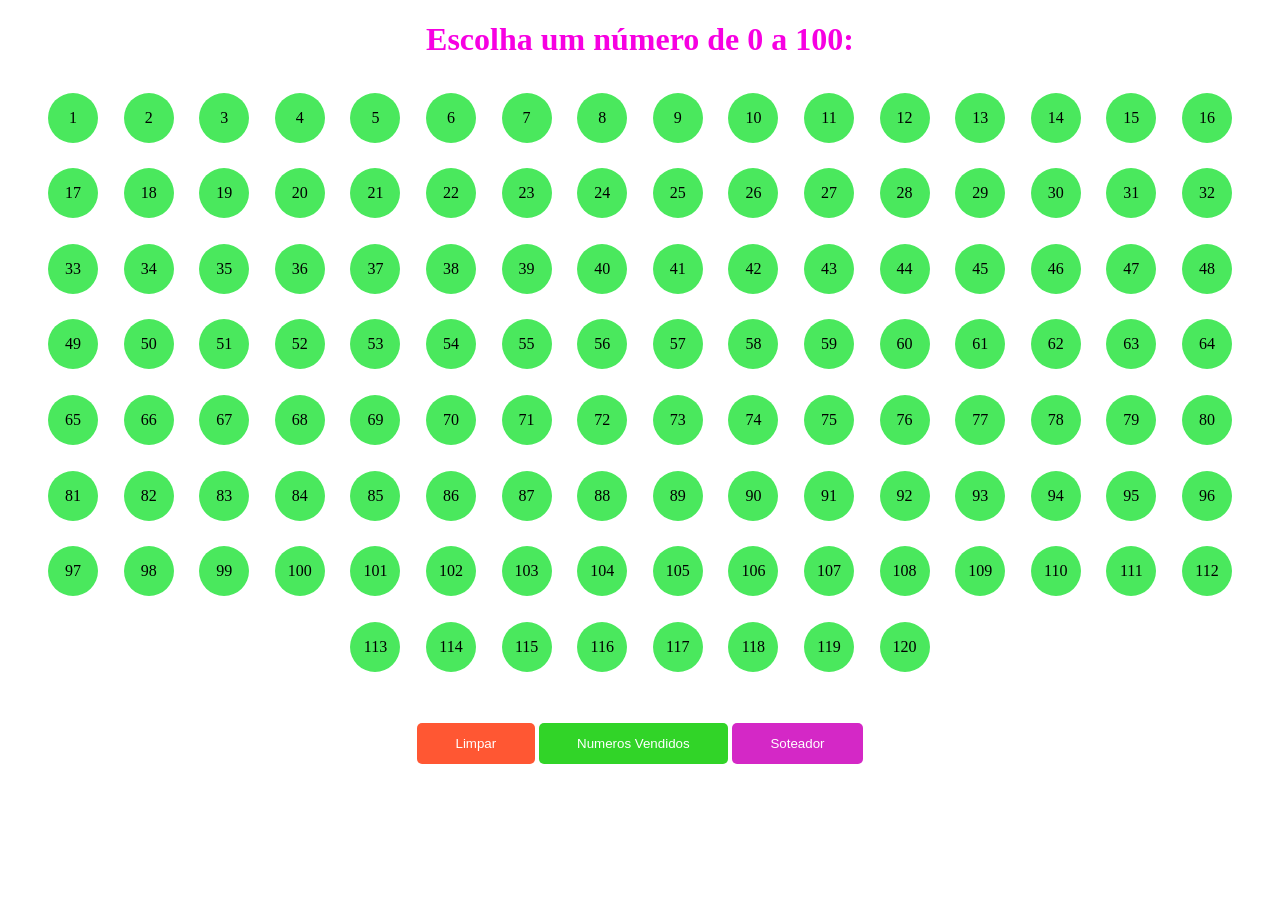
==== index.html @ 12a7b336 "Primeiro commit: adicionando arquivos iniciais" ====
<!DOCTYPE html>
<html lang="pt-BR">
<head>
  <meta charset="UTF-8">
  <meta name="viewport" content="width=device-width, initial-scale=1.0">
  <title>Escolha um número</title>
  <link rel="stylesheet" href="style.css">
</head>
<body>
  <div class="container">
    <h1>Escolha um número de 0 a 100:</h1>
    <div id="numberContainer" class="list_card"></div>
    <button id="resetButton">Limpar</button>
    <button id="downloadPDFButton">Numeros Vendidos</button>
    <button id="sorteador">Soteador</button>
  </div>
  <script src="script.js"></script>

</body>
</html>
---- style.css ----
body {
    background-image: url('https://static.vecteezy.com/ti/vetor-gratis/p1/2150235-fundo-colorido-desenhado-a-mao-vetor.jpg');
    background-size: cover;
    background-position: center;
    background-repeat: no-repeat;
    margin: 0; /* Removendo margens padrão do body */
    padding: 0; /* Removendo preenchimento padrão do body */
}

.container {
    text-align: center;
    margin-top: 1%; /* Margem superior em porcentagem para ser responsivo */
}
.container h1 {
    color: rgb(247, 0, 226);
}


.list_card {
    padding: 0;
    list-style-type: none;
    display: flex;
    flex-wrap: wrap;
    justify-content: center;
}

.number-container {
    position: relative;
    margin: 1%; /* Margem entre os elementos em porcentagem */
}

.number {
    display: inline-block;
    width: 10vw; /* Largura em relação à largura da viewport */
    height: 10vw; /* Altura em relação à largura da viewport */
    max-width: 50px; /* Largura máxima em pixels */
    max-height: 50px; /* Altura máxima em pixels */
    background-color: #4ae85dfe; /* verde claro */
    border-radius: 50%;
    line-height: 50px; /* Centraliza o texto verticalmente */
    text-align: center;
    cursor: pointer;
    transition: background-color 0.3s;
}

.number:hover {
    background-color: #08c424; /* verde mais escuro no hover */
}

.selected .number {
    background-color: red; /* Vermelho para números selecionados */
}

.name {
    display: none;
    position: absolute;
    top: -60%; /* Distância do número em porcentagem */
    left: 50%;
    transform: translateX(-50%);
    padding: 5px 10px;
    border-radius: 5px;
    box-shadow: 0 2px 4px rgba(0, 0, 0, 0.2);
    color: rgb(0, 0, 0); /* Cor do texto */
}

.number-container:hover .name {
    display: block;
}

.number-container.selected {
    background-color: red;
    border-radius: 50%;
}

#resetButton {
    padding: 1% 3%; /* Preenchimento em porcentagem */
    margin-top: 3%; /* Margem superior em porcentagem */
    background-color: #FF5733;
    color: white;
    border: none;
    border-radius: 5px;
    cursor: pointer;
    transition: background-color 0.3s;
}
    
#resetButton:hover {
    background-color: #e37f7f;
}

#downloadPDFButton{
    padding: 1% 3%; /* Preenchimento em porcentagem */
    margin-top: 3%; /* Margem superior em porcentagem */
    background-color: #31d428;
    color: white;
    border: none;
    border-radius: 5px;
    cursor: pointer;
    transition: background-color 0.3s;
}

#downloadPDFButton:hover {
    background-color: #aefe89;
}

#sorteador{
    padding: 1% 3%; /* Preenchimento em porcentagem */
    margin-top: 3%; /* Margem superior em porcentagem */
    background-color: #d428c6;
    color: white;
    border: none;
    border-radius: 5px;
    cursor: pointer;
    transition: background-color 0.3s;
}

#sorteador:hover {
    background-color: #fe89e9;
}



/* Responsividade */
@media (max-width: 600px) {
    .number {
        width: 20vw; /* Ajusta a largura em relação à largura da viewport para dispositivos menores */
        height: 20vw; /* Ajusta a altura em relação à largura da viewport para dispositivos menores */
    }

    #resetButton, #downloadPDFButton {
        padding: 2% 5%; /* Aumenta o preenchimento em dispositivos menores */
        margin-top: 5%; /* Aumenta a margem superior em dispositivos menores */
        font-size: 1rem; /* Ajusta o tamanho da fonte para melhor leitura */
    }
}
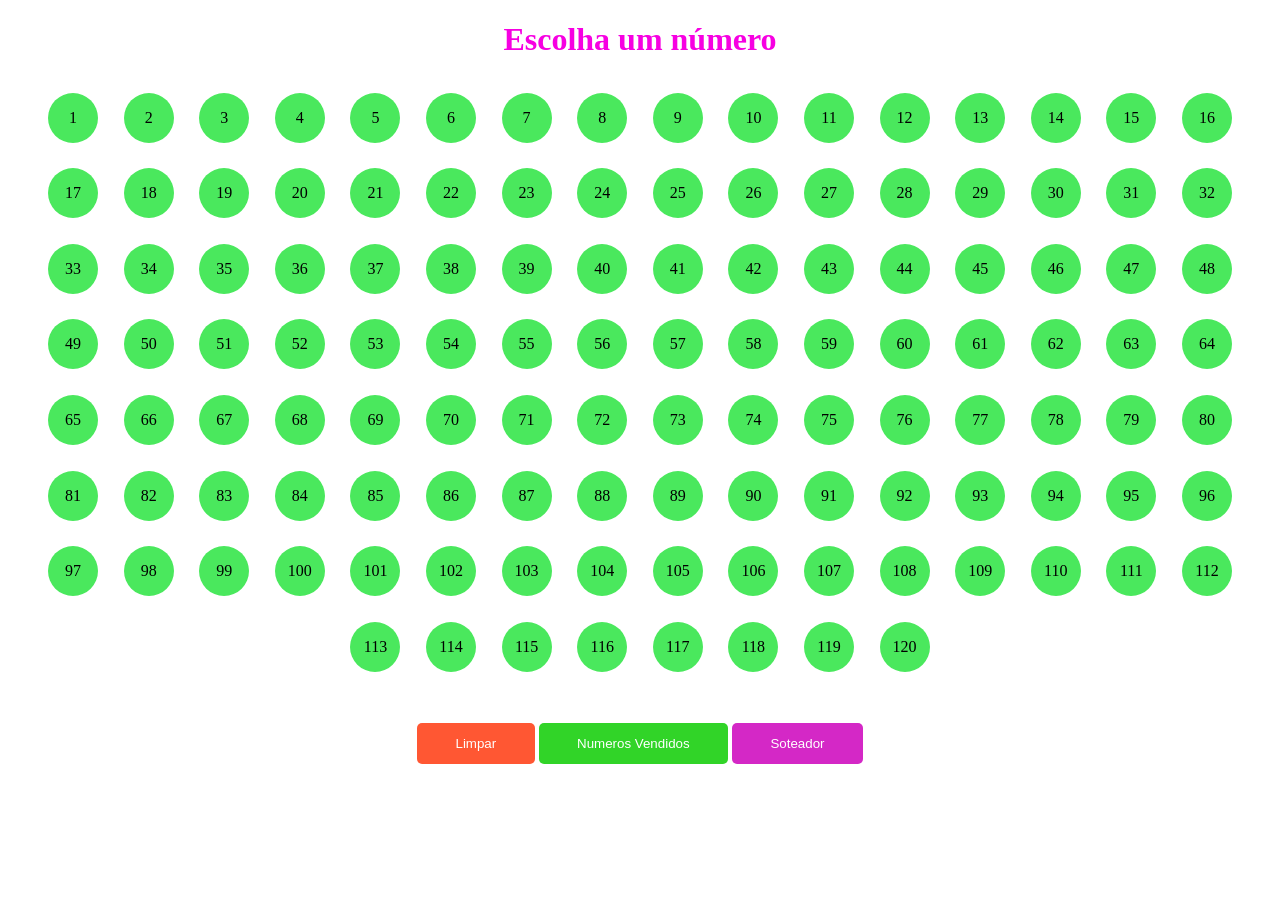
==== commit 8c8871de: "Primeiro commit: removendo 120" ====
--- a/index.html
+++ b/index.html
@@ -8,7 +8,7 @@
 </head>
 <body>
   <div class="container">
-    <h1>Escolha um número de 0 a 100:</h1>
+    <h1>Escolha um número</h1>
     <div id="numberContainer" class="list_card"></div>
     <button id="resetButton">Limpar</button>
     <button id="downloadPDFButton">Numeros Vendidos</button>
